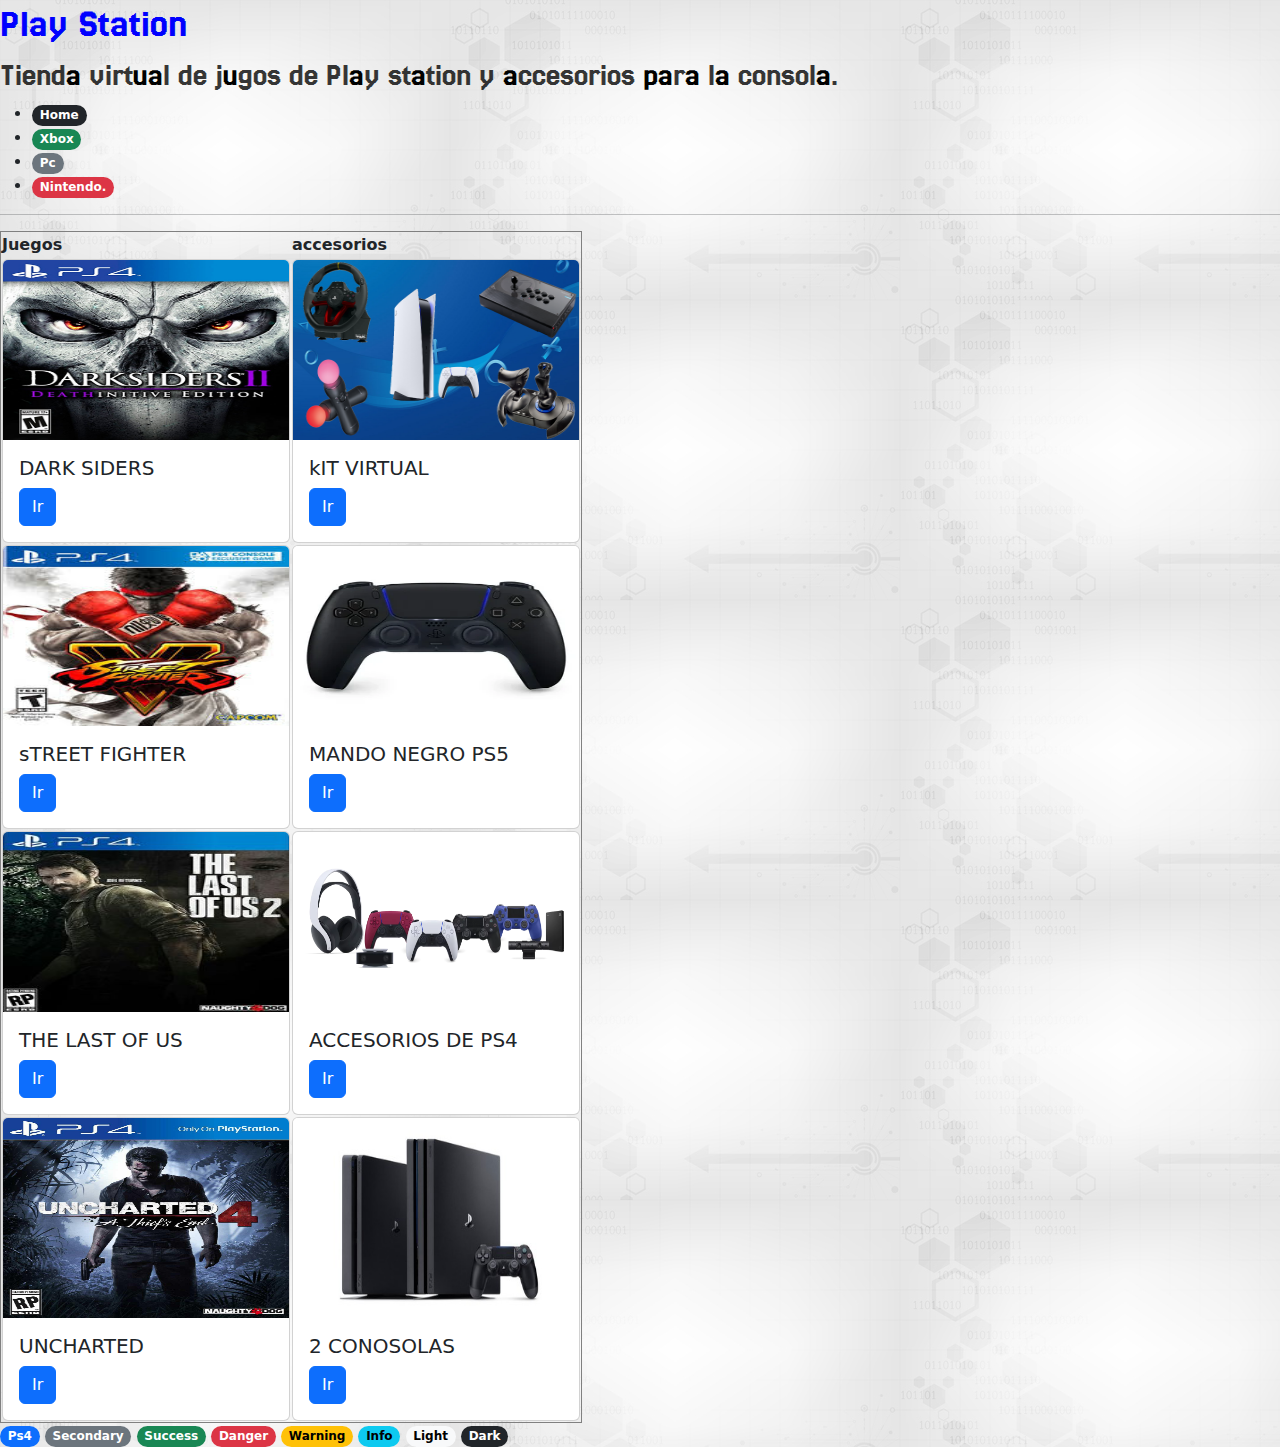
==== Ps4.html @ 284af972 "Subida de Archivos gamer" ====
<!DOCTYPE html PUBLIC "-//W3C//DTD XHTML 1.0 Strict//EN" "http://www.w3.org/TR/xhtml1/DTD/xhtml1-strict.dtd">
<html xmlns="http://www.w3.org/1999/xhtml">
<head>
<title>Another Square</title>
<meta http-equiv="Content-Language" content="English" />
<meta http-equiv="Content-Type" content="text/html; charset=UTF-8" />
<link rel="stylesheet" type="text/css" href="style.css" media="screen" />
<!-- Boostrap -->
<link rel="stylesheet" href="https://cdn.jsdelivr.net/npm/bootstrap@5.3.3/dist/css/bootstrap.min.css"></head>
</head>
<body>

<div id="wrap">

<div id="header">
<h1 class="TituloPs4">Play Station</h1>
<h2 class="TituloPaginas">Tienda virtual de jugos de Play station y accesorios para la consola.</h2>
</div>

<div id="menu">
<ul>
<li><a href="index.html"><span class="badge rounded-pill text-bg-dark">Home</span></a></li>
<li><a href="/Ps4.html"><span class="badge rounded-pill text-bg-success">Xbox</span></a></li>
<li><a href="/pc.html"><span class="badge rounded-pill text-bg-secondary"> Pc</span></a></li>
<li><a href="/nintendo.html"><span class="badge rounded-pill text-bg-danger">Nintendo.</span></a></li>
</ul>

<hr>

<!--tabla de videojuegos-->
<table border="1" class="ZonaJuegosXbox">
  <tr>
      <th>Juegos</th>
      <th>accesorios</th>
  </tr>

  <tr>
      <td>
        <div class="card" style="width: 18rem;">
          <img src="/imgenes/JuegosPs4/Darksiders-2.jpg" class="card-img-top" alt="" height="180" width="100">
          <div class="card-body">
            <h5 class="card-title">DARK SIDERS</h5>
            <a href="#" class="btn btn-primary">Ir</a>
        </div>
    </td>
    <td>
      <div class="card" style="width: 18rem;">
        <img src="/imgenes/JuegosPs4/Accesorios/KIt-Virtual.webp" class="card-img-top" alt="..." height="180" width="100">
        <div class="card-body">
          <h5 class="card-title">kIT VIRTUAL</h5>
          <a href="#" class="btn btn-primary">Ir</a>
      </div>
  </td>

  </tr>

  <tr>
     <td>
      <div class="card" style="width: 18rem;">
      <img src="/imgenes/JuegosPs4/Street-Fighter.jpg" class="card-img-top" alt="..." height="180" width="100">
      <div class="card-body">
        <h5 class="card-title">sTREET FIGHTER</h5>
       <a href="#" class="btn btn-primary">Ir</a>
    </div>
</td>
<td>
  <div class="card" style="width: 18rem;">
    <img src="/imgenes/JuegosPs4/Accesorios/Mando_Negor-Ps5.webp" class="card-img-top" alt="..." height="180" width="100">
    <div class="card-body">
      <h5 class="card-title">MANDO NEGRO PS5</h5>
      <a href="#" class="btn btn-primary">Ir</a>
  </div>
</td>
  </tr>

  <tr>
      <td><div class="card" style="width: 18rem;">
          <img src="/imgenes/JuegosPs4/The-Last-Of-Us-2.jpg" class="card-img-top" alt="..." height="180" width="100">
          <div class="card-body">
            <h5 class="card-title">THE LAST OF US</h5>
            <a href="#" class="btn btn-primary">Ir</a>
          </div>
        </div>
  </td>
  <td><div class="card" style="width: 18rem;">
    <img src="/imgenes/JuegosPs4/Accesorios/playstation-accessories.webp" class="card-img-top" alt="..." height="180" width="100">
    <div class="card-body">
      <h5 class="card-title">ACCESORIOS DE PS4</h5>
      <a href="#" class="btn btn-primary">Ir</a>
    </div>
  </div>
</td>
</tr>
  
  <tr>
      <td><div class="card" style="width: 18rem;">
          <img src="/imgenes/JuegosPs4/Uncharted.jpg" class="card-img-top" alt="..." height="200" width="100">
          <div class="card-body">
            <h5 class="card-title">UNCHARTED</h5>
            <a href="#" class="btn btn-primary">Ir</a>
          </div>
        </div>
  </td>
  <td><div class="card" style="width: 18rem;">
    <img src="/imgenes/JuegosPs4/Accesorios/Promo-2-consolas.jpg" class="card-img-top" alt="..." height="200" width="100">
    <div class="card-body">
      <h5 class="card-title">2 CONOSOLAS</h5>
      <a href="#" class="btn btn-primary">Ir</a>
    </div>
  </div>
</td>
  </tr>

</table>
<!--Fin de tabla-->
</div>

<span class="badge rounded-pill text-bg-primary">Ps4</span>
<span class="badge rounded-pill text-bg-secondary">Secondary</span>
<span class="badge rounded-pill text-bg-success">Success</span>
<span class="badge rounded-pill text-bg-danger">Danger</span>
<span class="badge rounded-pill text-bg-warning">Warning</span>
<span class="badge rounded-pill text-bg-info">Info</span>
<span class="badge rounded-pill text-bg-light">Light</span>
<span class="badge rounded-pill text-bg-dark">Dark</span>

<div class="modal" tabindex="-1">
    <div class="modal-dialog">
      <div class="modal-content">
        <div class="modal-header">
          <h5 class="modal-title">Modal title</h5>
          <button type="button" class="btn-close" data-bs-dismiss="modal" aria-label="Close"></button>
        </div>
        <div class="modal-body">
          <p>Modal body text goes here.</p>
        </div>
        <div class="modal-footer">
          <button type="button" class="btn btn-secondary" data-bs-dismiss="modal">Close</button>
          <button type="button" class="btn btn-primary">Save changes</button>
        </div>
      </div>
    </div>
  </div>


</body>
</html>
---- style.css ----
#Titulo1{
    color: rgb(230, 134, 8);
}

@font-face {
    font-family: 'Jacquard' ;
    src: url(/Fuentes/Jacquard12Charted-Regular.ttf);
    font-weight: bold;
    font-style: bold;
}
#Titulo1{
    font-family: 'jacquard';
    font-weight: normal ;
    width: '100';
}
    
    @font-face {
        font-family: 'Luckiest';
        src: url(/Fuentes/LuckiestGuy-Regular.ttf);
        font-weight: bold;
        font-style: bold;
    }


p.texto1{
    color: rgb(3, 0, 165);
}
body{

   background-image: url(/imgenes/FondeGris.jpg);
}
@font-face {
    font-family: 'Jersey25';
    src: url(/Fuentes/Jersey_25/Jersey25-Regular.ttf);
    
}
span.Xbox{
    color: rgb(85, 189, 125);
    font-family: 'Jersey25';
}
@font-face {
    font-family: 'Jersey25';
    src: url(/Fuentes/Jersey_25/Jersey25-Regular.ttf);
}
span.Ps4{
    color: rgb(0, 41, 102);
    font-family: 'Jersey25';
    
}

span.Pc{
    color: rgb(0, 37, 37);
    font-family: 'Jersey25';
}

span.Nintendo{
    color: brown;
    font-family: 'Jersey25';
}

ul.Puntos{
    color: rgb(8, 5, 0);
}
h1.TituloXbox{
    color: rgb(2, 231, 2);
    font-family: 'Jersey25';

}
h1.TituloPs4{
    color: blue;
    font-family:'Jersey25';
}
h1.TituloPc{
    color: azure;
    font-family:'Jersey25';
}
h1.TituloNintendo{
    color: brown;
    font-family:'Jersey25';
}
h2.TituloPaginas{
    color: black;
    font-family:'Jersey25';
}
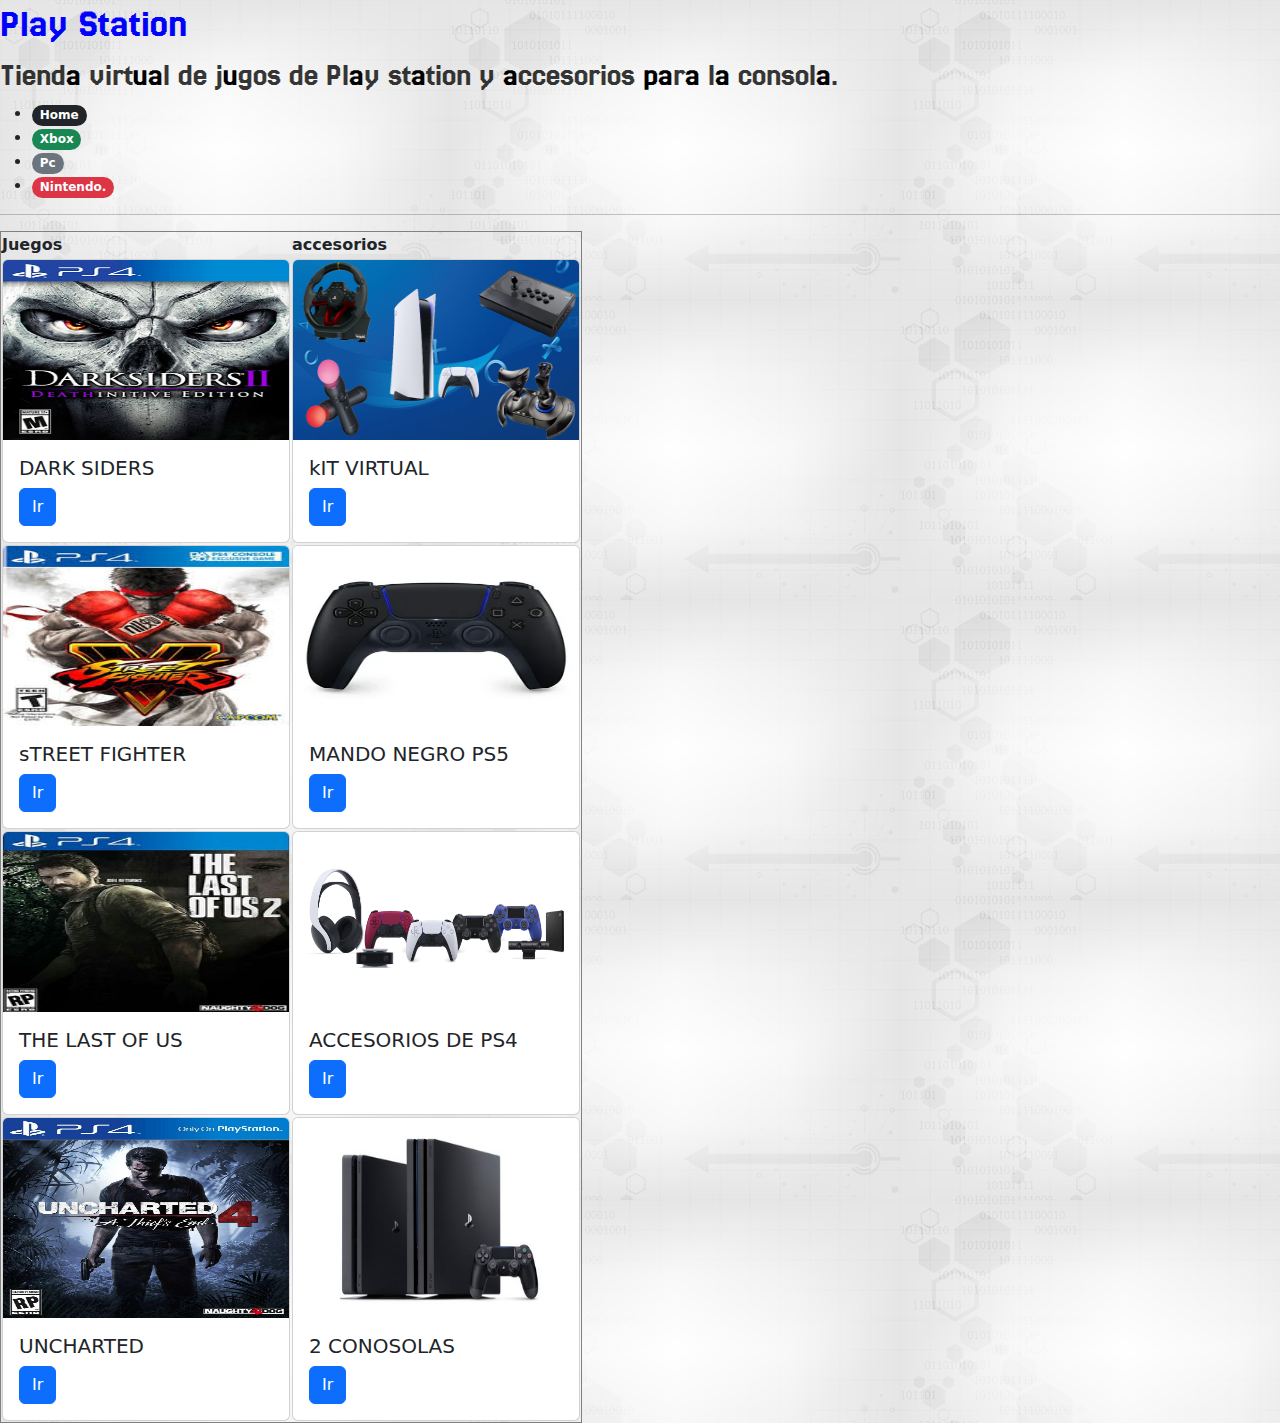
==== commit fac21f59: "Modificacion de archivos ps4,xbox" ====
--- a/Ps4.html
+++ b/Ps4.html
@@ -115,32 +115,6 @@
 <!--Fin de tabla-->
 </div>
 
-<span class="badge rounded-pill text-bg-primary">Ps4</span>
-<span class="badge rounded-pill text-bg-secondary">Secondary</span>
-<span class="badge rounded-pill text-bg-success">Success</span>
-<span class="badge rounded-pill text-bg-danger">Danger</span>
-<span class="badge rounded-pill text-bg-warning">Warning</span>
-<span class="badge rounded-pill text-bg-info">Info</span>
-<span class="badge rounded-pill text-bg-light">Light</span>
-<span class="badge rounded-pill text-bg-dark">Dark</span>
-
-<div class="modal" tabindex="-1">
-    <div class="modal-dialog">
-      <div class="modal-content">
-        <div class="modal-header">
-          <h5 class="modal-title">Modal title</h5>
-          <button type="button" class="btn-close" data-bs-dismiss="modal" aria-label="Close"></button>
-        </div>
-        <div class="modal-body">
-          <p>Modal body text goes here.</p>
-        </div>
-        <div class="modal-footer">
-          <button type="button" class="btn btn-secondary" data-bs-dismiss="modal">Close</button>
-          <button type="button" class="btn btn-primary">Save changes</button>
-        </div>
-      </div>
-    </div>
-  </div>
 
 
 </body>
